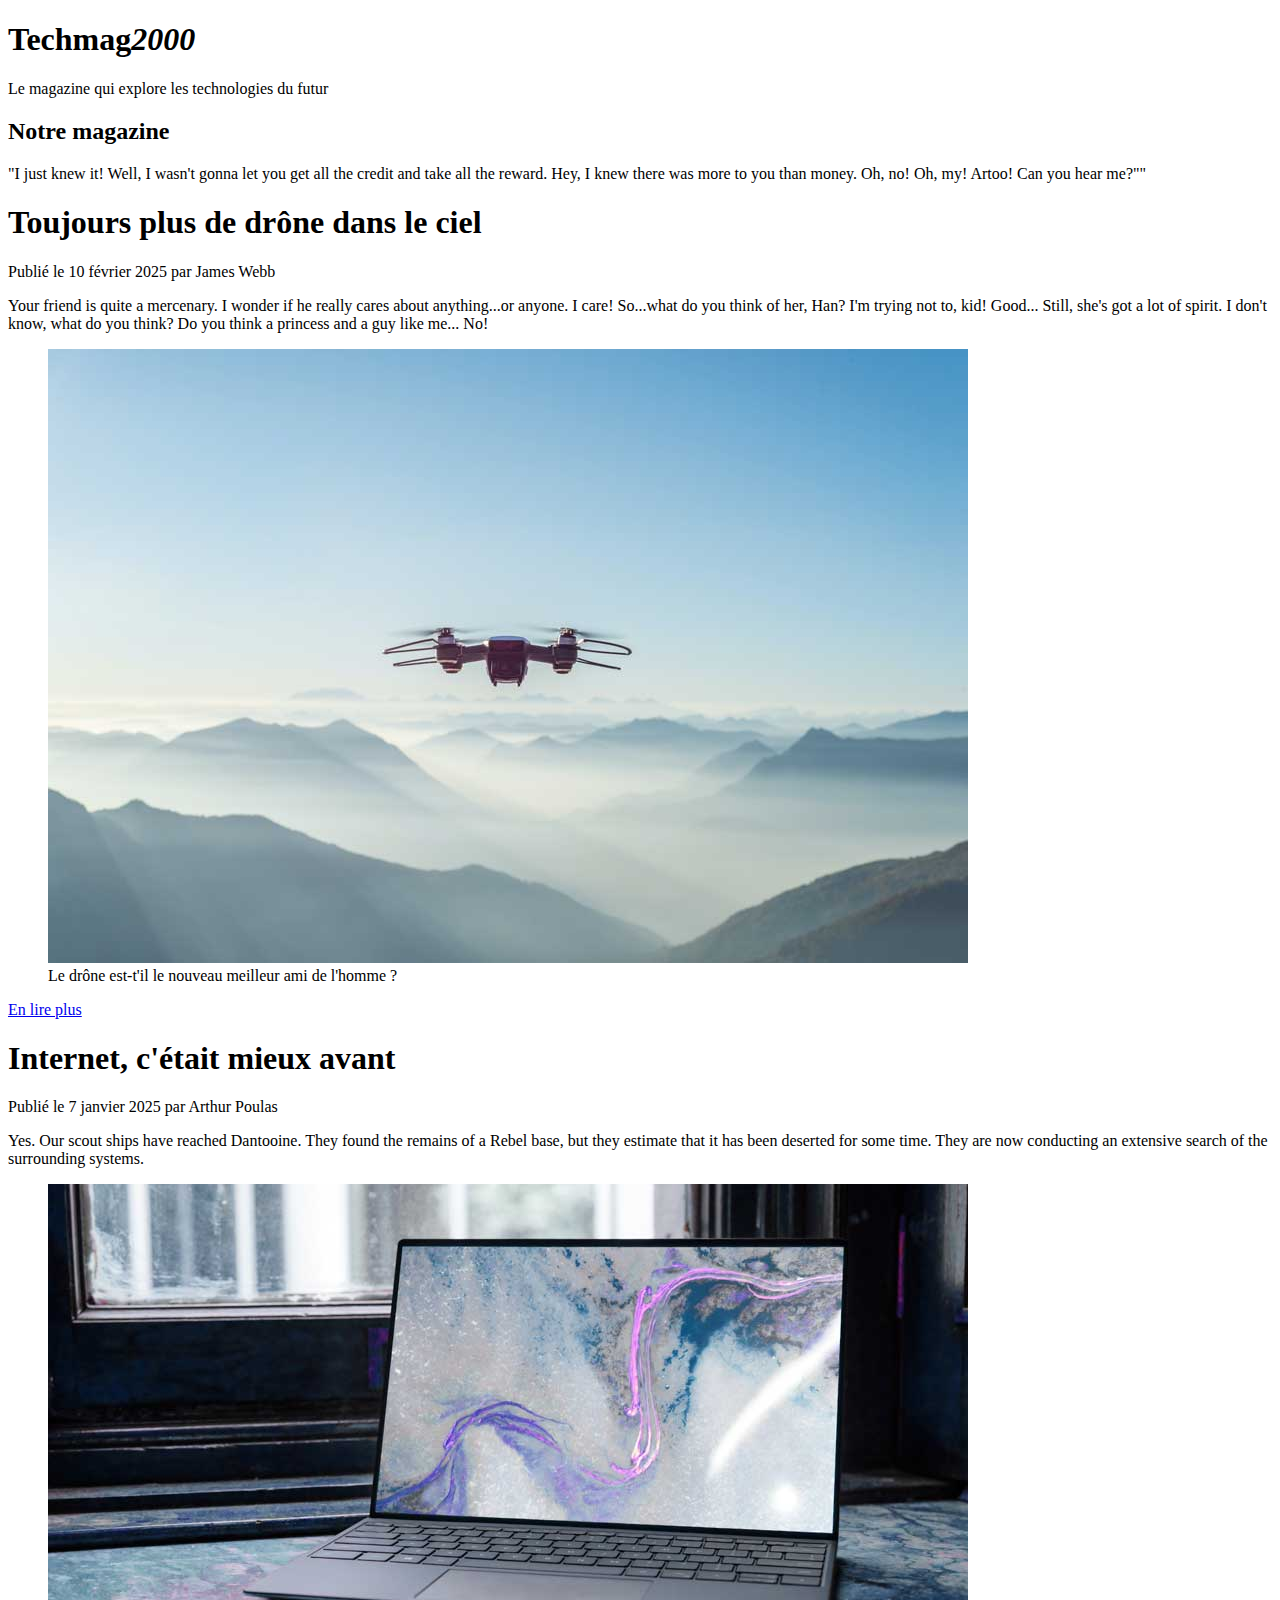
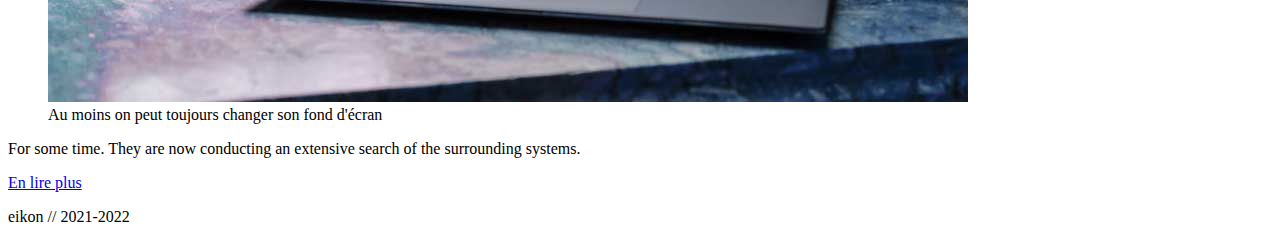
==== index.html @ 2d451c6f "add href" ====
<!DOCTYPE html>
<html>
  <head>
    <meta charset="UTF-8" />
    <meta name="viewport" content="width=device-width, initial-scale=1.0" />
    <title>Techmag2000</title>
  </head>
  <body>
    <header>
      <h1>Techmag<em>2000</em></h1>
      <p>Le magazine qui explore les technologies du futur</p>
    </header>
    <main>
      <div class="introduction" >
        <h2>Notre magazine</h2>
        <p>
          "I just knew it! Well, I wasn't gonna let you get all the credit and 
          take all the reward. Hey, I knew there was more to you than money. 
          Oh, no! Oh, my! Artoo! Can you hear me?""
        </p>
      </div>
      <article>
        <h1>Toujours plus de drône dans le ciel</h1>
        <p>
          Publié le <span class="date">10 février 2025</span> par 
          <span class="author">James Webb</span>
        </p>
        <p>
          Your friend is quite a mercenary. I wonder if he really cares about 
          anything...or anyone. I care! So...what do you think of her, Han? 
          I'm trying not to, kid! Good... Still, she's got a lot of spirit. 
          I don't know, what do you think? Do you think a princess and a guy 
          like me... No!
        </p>
        <figure>
        <img src="img/img_drone.jpg" alt="Drône dans le ciel.">
        <figcaption>
          Le drône est-t'il le nouveau meilleur ami de l'homme ?
        </figcaption>
        </figure>
        <a href="article.html"
          class="button">
          En lire plus
        </a>
      </article>
      <article>
        <h1>Internet, c'était mieux avant</h1>
        <p>
          Publié le <span class="date">7 janvier 2025</span> par 
          <span class="author">Arthur Poulas</span>
        </p>
        <p>
          Yes. Our scout ships have reached Dantooine. They found the remains of 
          a Rebel base, but they estimate that it has been deserted for some 
          time. They are now conducting an extensive search of the surrounding 
          systems.
        </p>
        <figure>
        <img src="img/img_laptop.jpg" alt="Ordinateur portable.">
        <figcaption>
          Au moins on peut toujours changer son fond d'écran
        </figcaption>
        </figure>
        <p>
          For some time. They are now conducting an extensive search of the 
          surrounding systems.
        </p>
        <a href="article.html"
          class="button">
          En lire plus 
        </a>
      </article>
    </main>
    <footer>
      <p>
        eikon // 2021-2022
      </p>
    </footer>
  </body>
</html>
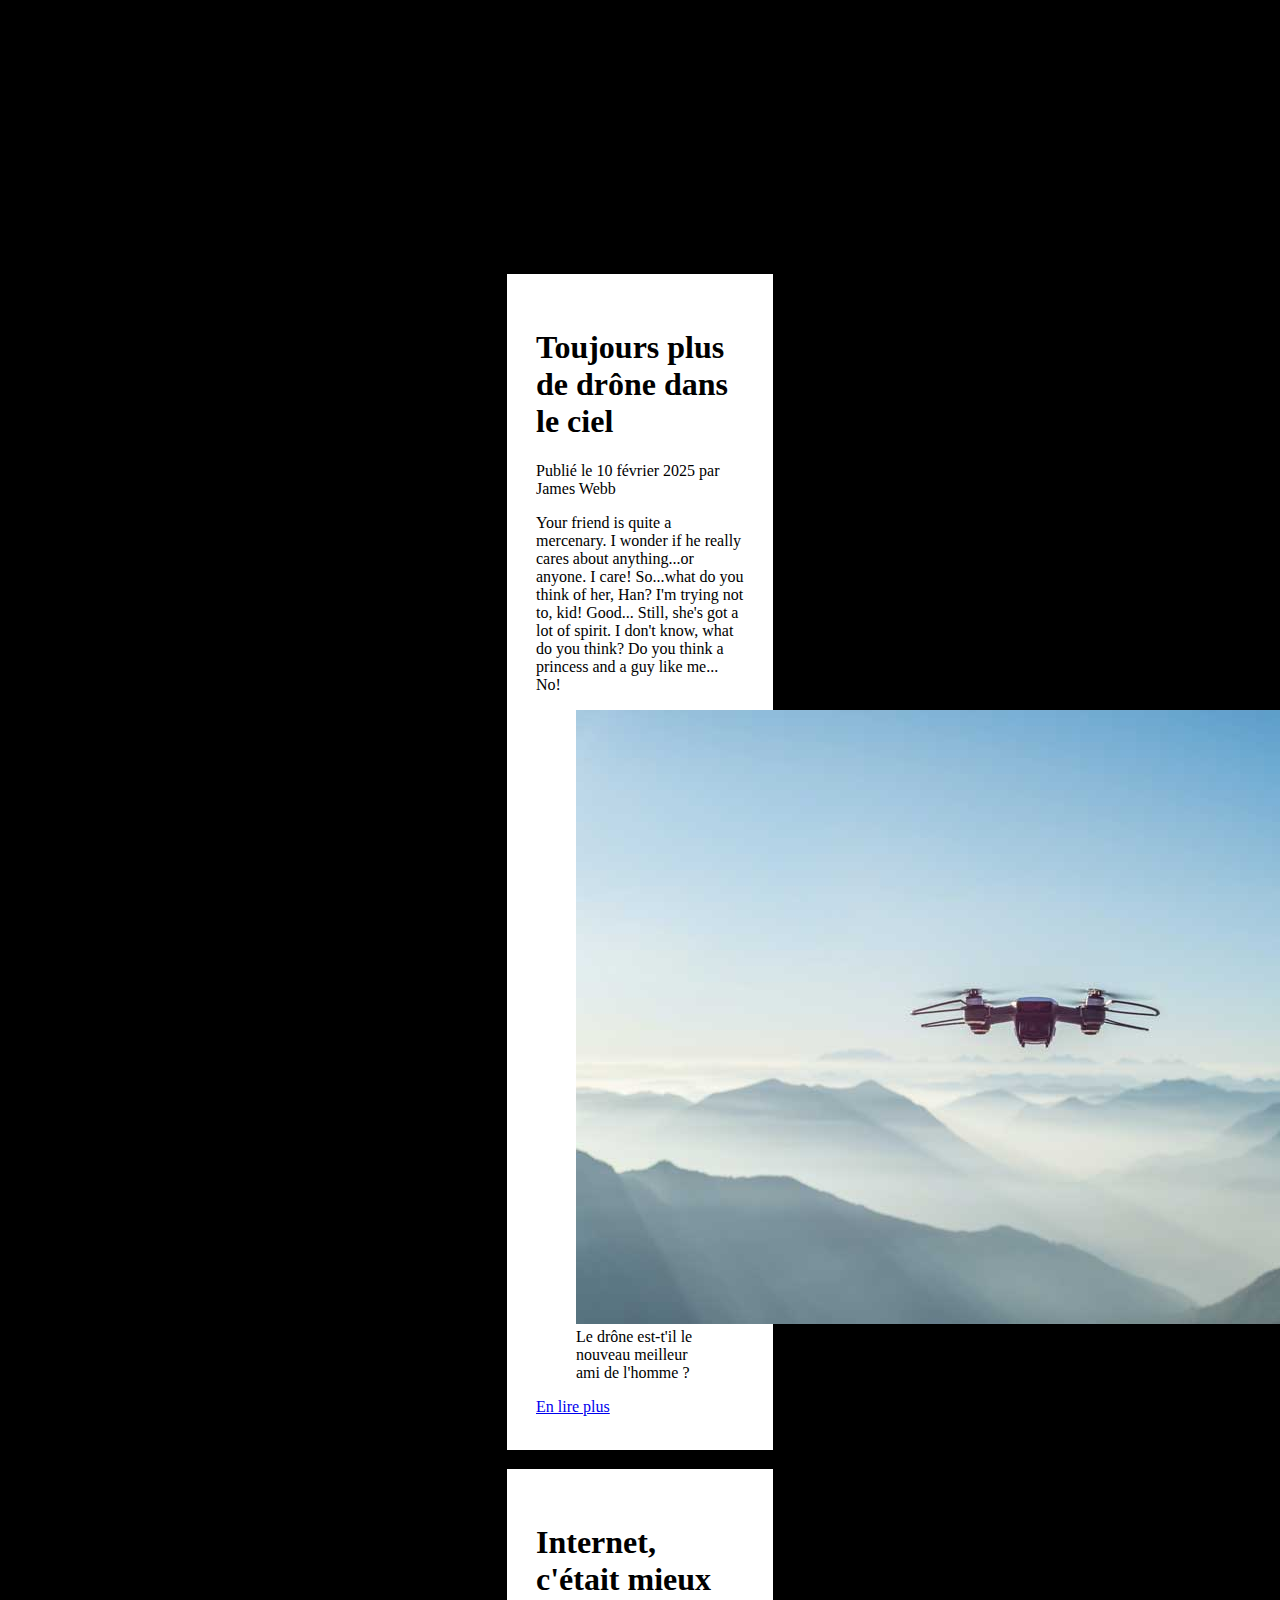
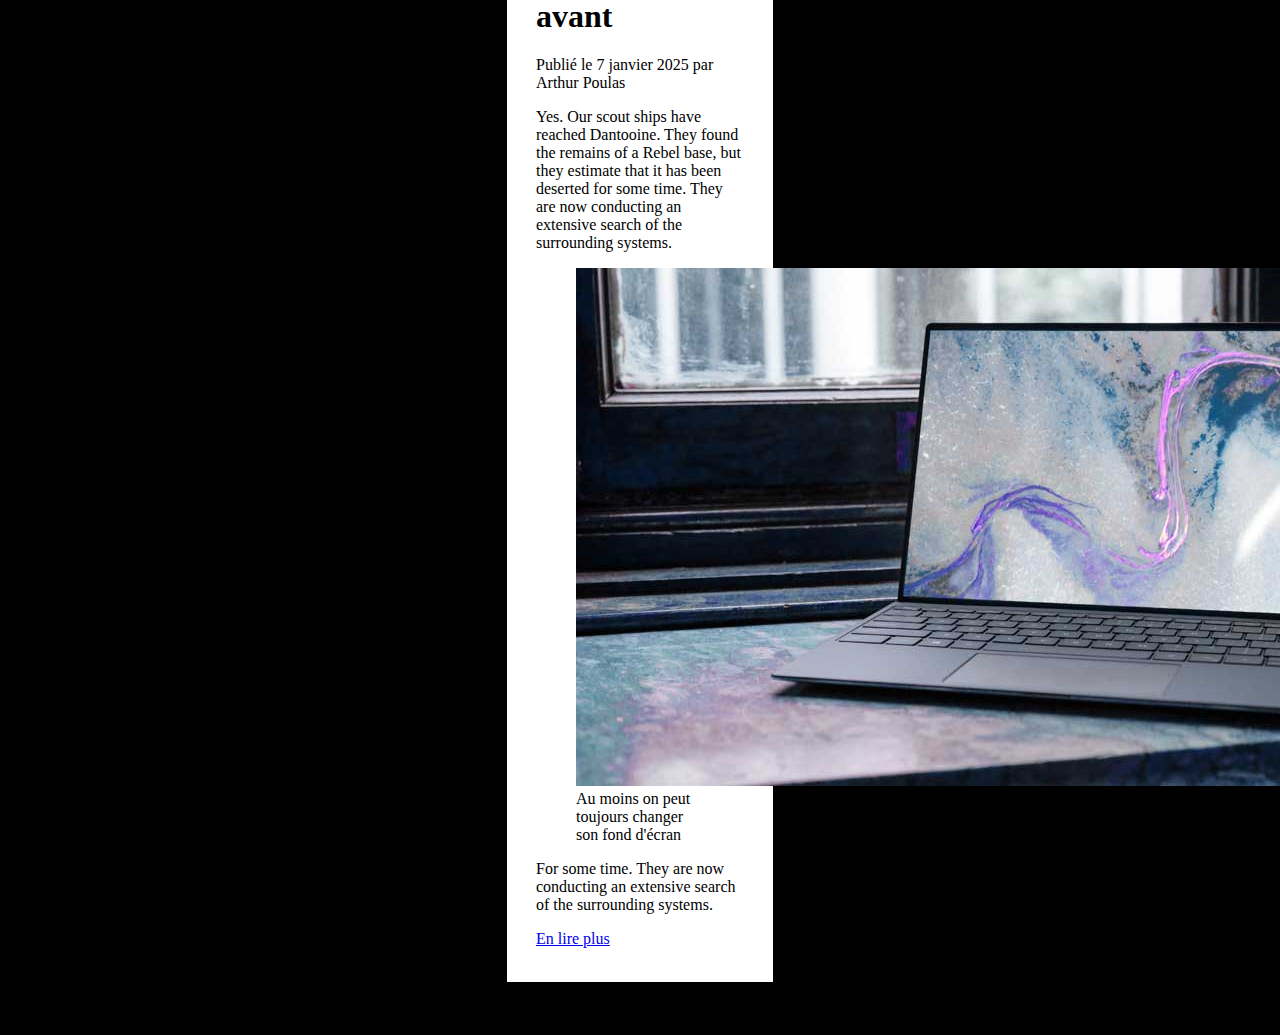
==== commit 60f567ca: "article css" ====
--- a/index.html
+++ b/index.html
@@ -4,6 +4,7 @@
     <meta charset="UTF-8" />
     <meta name="viewport" content="width=device-width, initial-scale=1.0" />
     <title>Techmag2000</title>
+    <link rel="stylesheet" href="css/style.css"/>
   </head>
   <body>
     <header>
@@ -11,7 +12,7 @@
       <p>Le magazine qui explore les technologies du futur</p>
     </header>
     <main>
-      <div class="introduction" >
+      <div>
         <h2>Notre magazine</h2>
         <p>
           "I just knew it! Well, I wasn't gonna let you get all the credit and 
--- a/css/style.css
+++ b/css/style.css
@@ -0,0 +1,20 @@
+/*
+  font-family: 'Montserrat', sans-serif; 100it/800
+  font-family: 'Open Sans', sans-serif; 400/400it/700/700it
+*/
+
+html {
+  scroll-behavior: smooth;
+}
+
+body {
+  max-width: 320px;
+  margin: auto;
+  background-color: black;
+}
+
+article {
+  background-color: white;
+  margin: 19px 27px;
+  padding: 34px 29px;
+}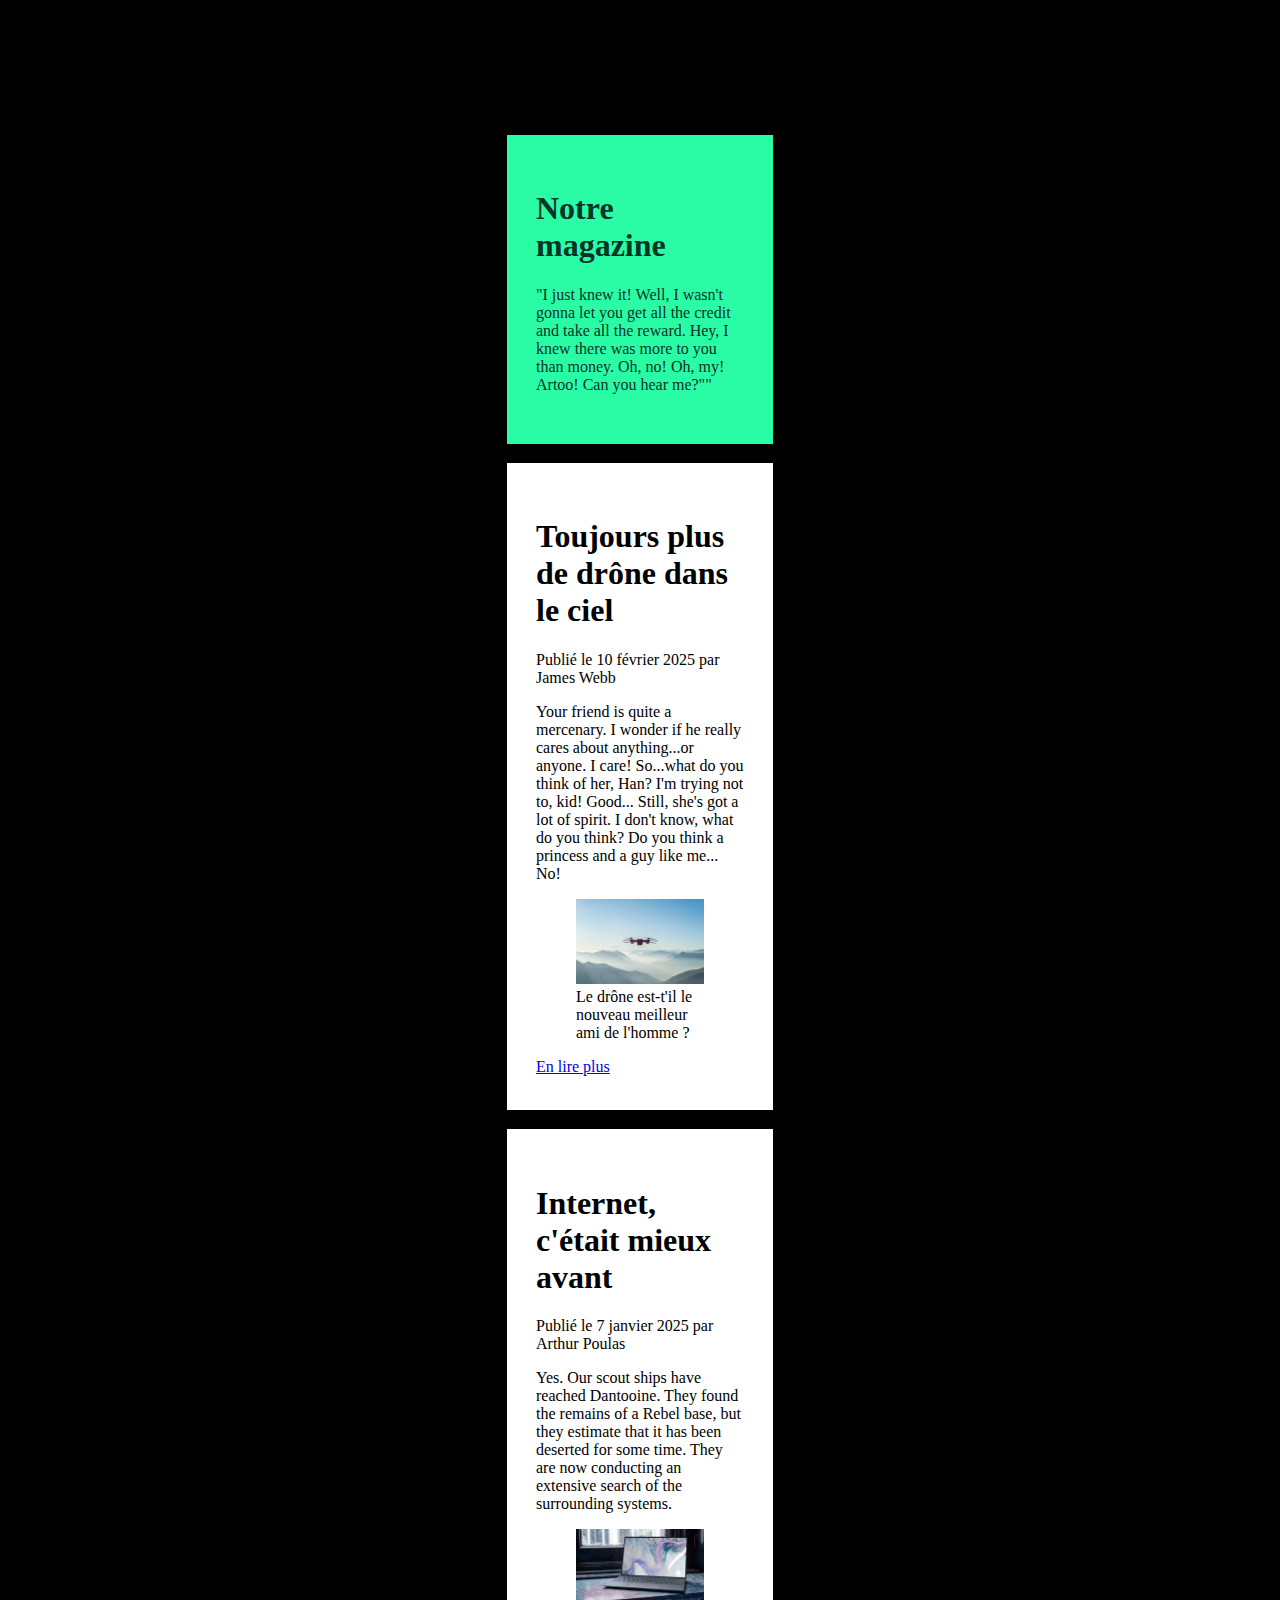
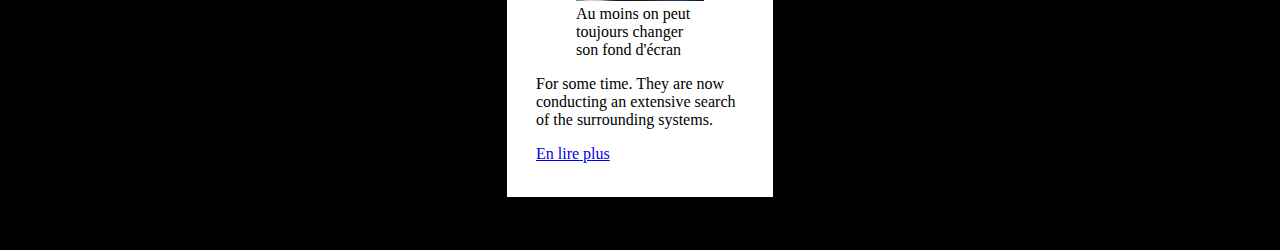
==== commit 1decc06d: "mise a jour class" ====
--- a/index.html
+++ b/index.html
@@ -7,13 +7,13 @@
     <link rel="stylesheet" href="css/style.css"/>
   </head>
   <body>
-    <header>
+    <header class="site-header">
       <h1>Techmag<em>2000</em></h1>
       <p>Le magazine qui explore les technologies du futur</p>
     </header>
     <main>
-      <div>
-        <h2>Notre magazine</h2>
+      <div class="presentation">
+        <h1>Notre magazine</h1>
         <p>
           "I just knew it! Well, I wasn't gonna let you get all the credit and 
           take all the reward. Hey, I knew there was more to you than money. 
@@ -21,11 +21,13 @@
         </p>
       </div>
       <article>
+        <header>
         <h1>Toujours plus de drône dans le ciel</h1>
         <p>
           Publié le <span class="date">10 février 2025</span> par 
           <span class="author">James Webb</span>
         </p>
+        </header>
         <p>
           Your friend is quite a mercenary. I wonder if he really cares about 
           anything...or anyone. I care! So...what do you think of her, Han? 
--- a/css/style.css
+++ b/css/style.css
@@ -17,4 +17,16 @@
   background-color: white;
   margin: 19px 27px;
   padding: 34px 29px;
+}
+
+div {
+  background-color: #2afca6;
+  margin: 19px 27px;
+  padding: 34px 29px;
+  color: #033427;
+}
+
+img {
+  max-width: 100%;
+  height: 100%; 
 }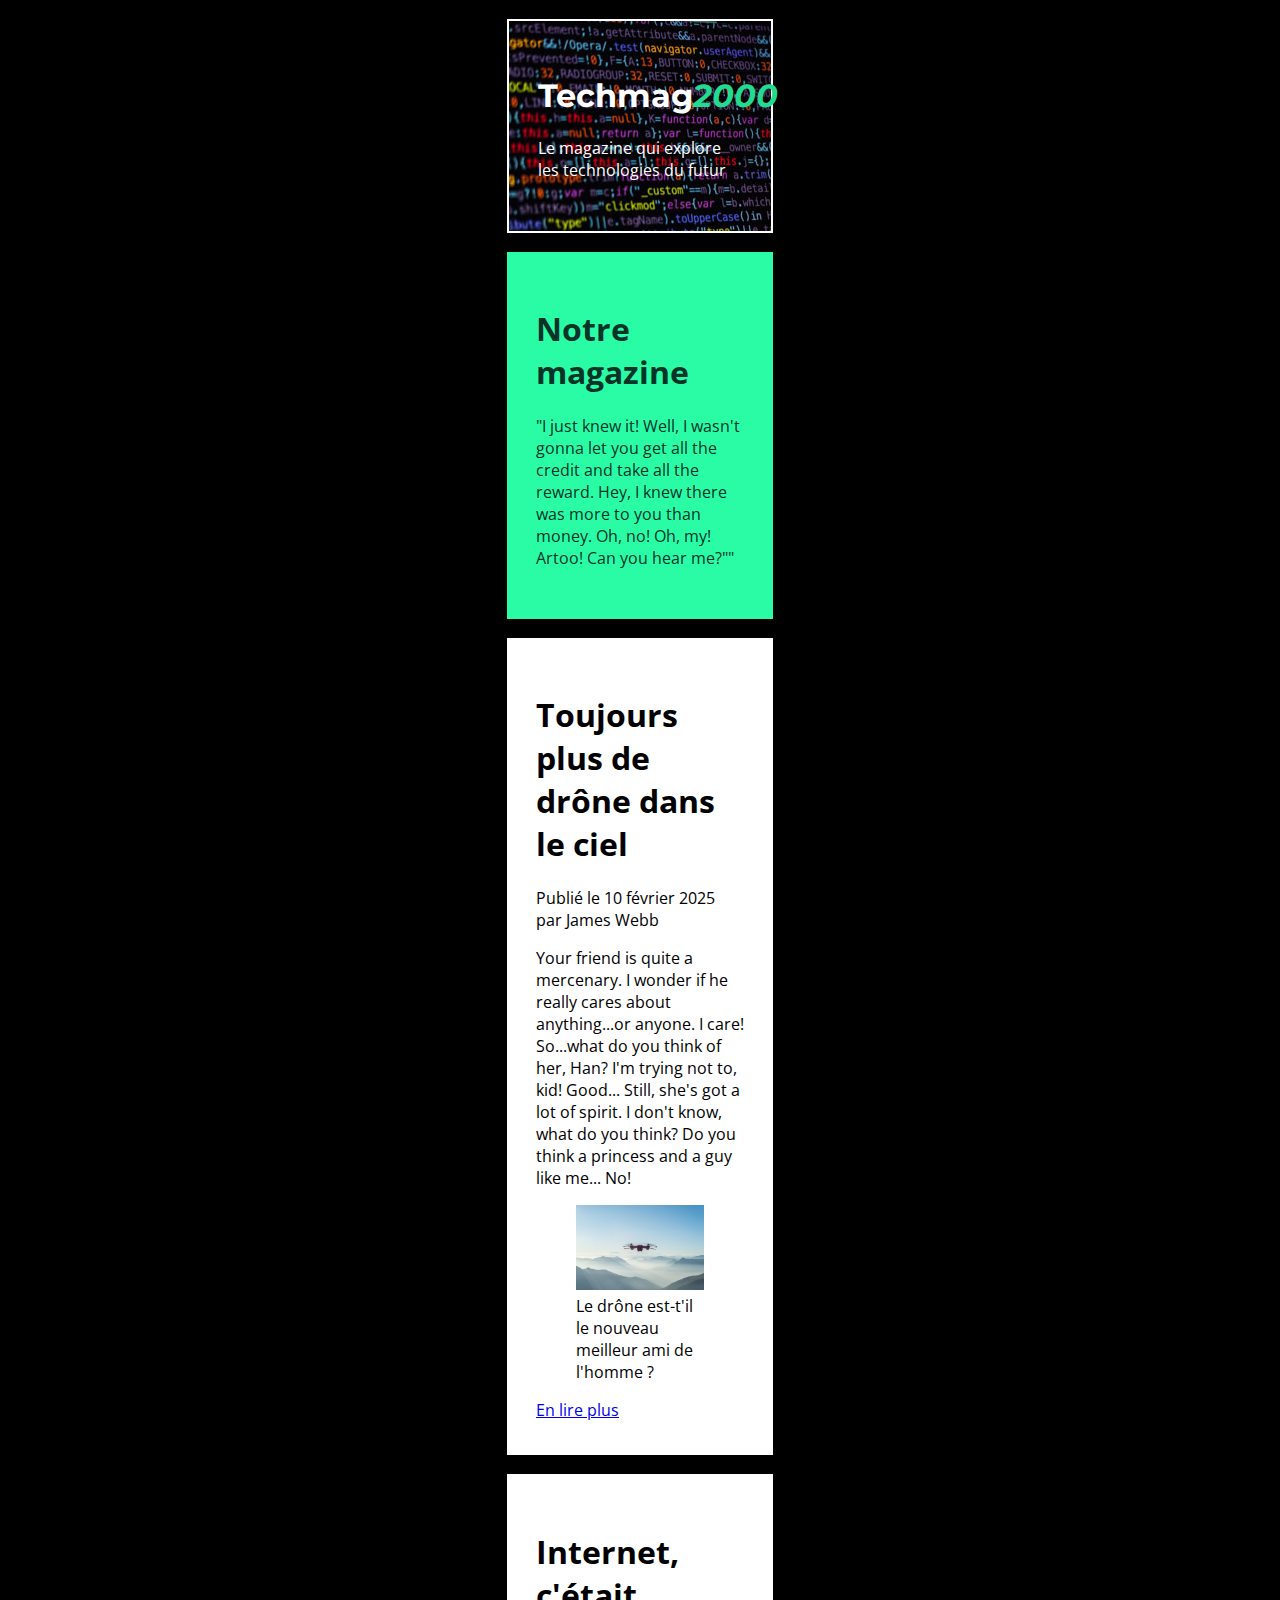
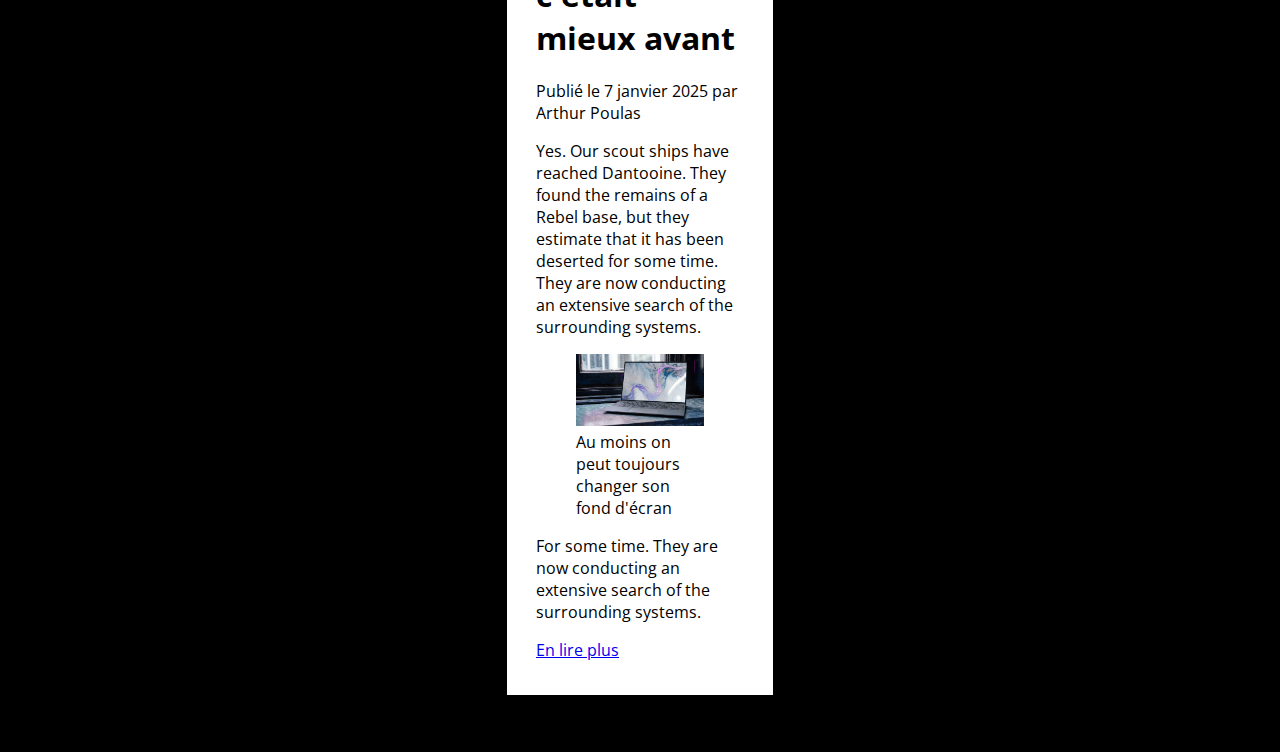
==== commit ea400e18: "add fonts" ====
--- a/index.html
+++ b/index.html
@@ -4,6 +4,12 @@
     <meta charset="UTF-8" />
     <meta name="viewport" content="width=device-width, initial-scale=1.0" />
     <title>Techmag2000</title>
+    <link rel="preconnect" href="https://fonts.googleapis.com">
+    <link rel="preconnect" href="https://fonts.gstatic.com" crossorigin>
+    <link href="https://fonts.googleapis.com/css2?family=Montserrat:ital,wght@0,800;1,100&display=swap" rel="stylesheet">
+    <link rel="preconnect" href="https://fonts.googleapis.com">
+    <link rel="preconnect" href="https://fonts.gstatic.com" crossorigin>
+    <link href="https://fonts.googleapis.com/css2?family=Open+Sans:ital,wght@0,400;0,700;1,400;1,700&display=swap" rel="stylesheet">
     <link rel="stylesheet" href="css/style.css"/>
   </head>
   <body>
--- a/css/style.css
+++ b/css/style.css
@@ -11,6 +11,7 @@
   max-width: 320px;
   margin: auto;
   background-color: black;
+  font-family: 'Open Sans', sans-serif;
 }
 
 article {
@@ -29,4 +30,21 @@
 img {
   max-width: 100%;
   height: 100%; 
+}
+
+.site-header {
+  border: 2px solid white;
+  margin: 19px 27px;
+  padding: 34px 29px;
+  background-image: url("../img/img_header.jpg");
+  color: white; 
+  text-align: left;
+}
+
+.site-header h1 {
+  font-family: 'Montserrat', sans-serif;
+}
+
+em {
+  color: #21db90;
 }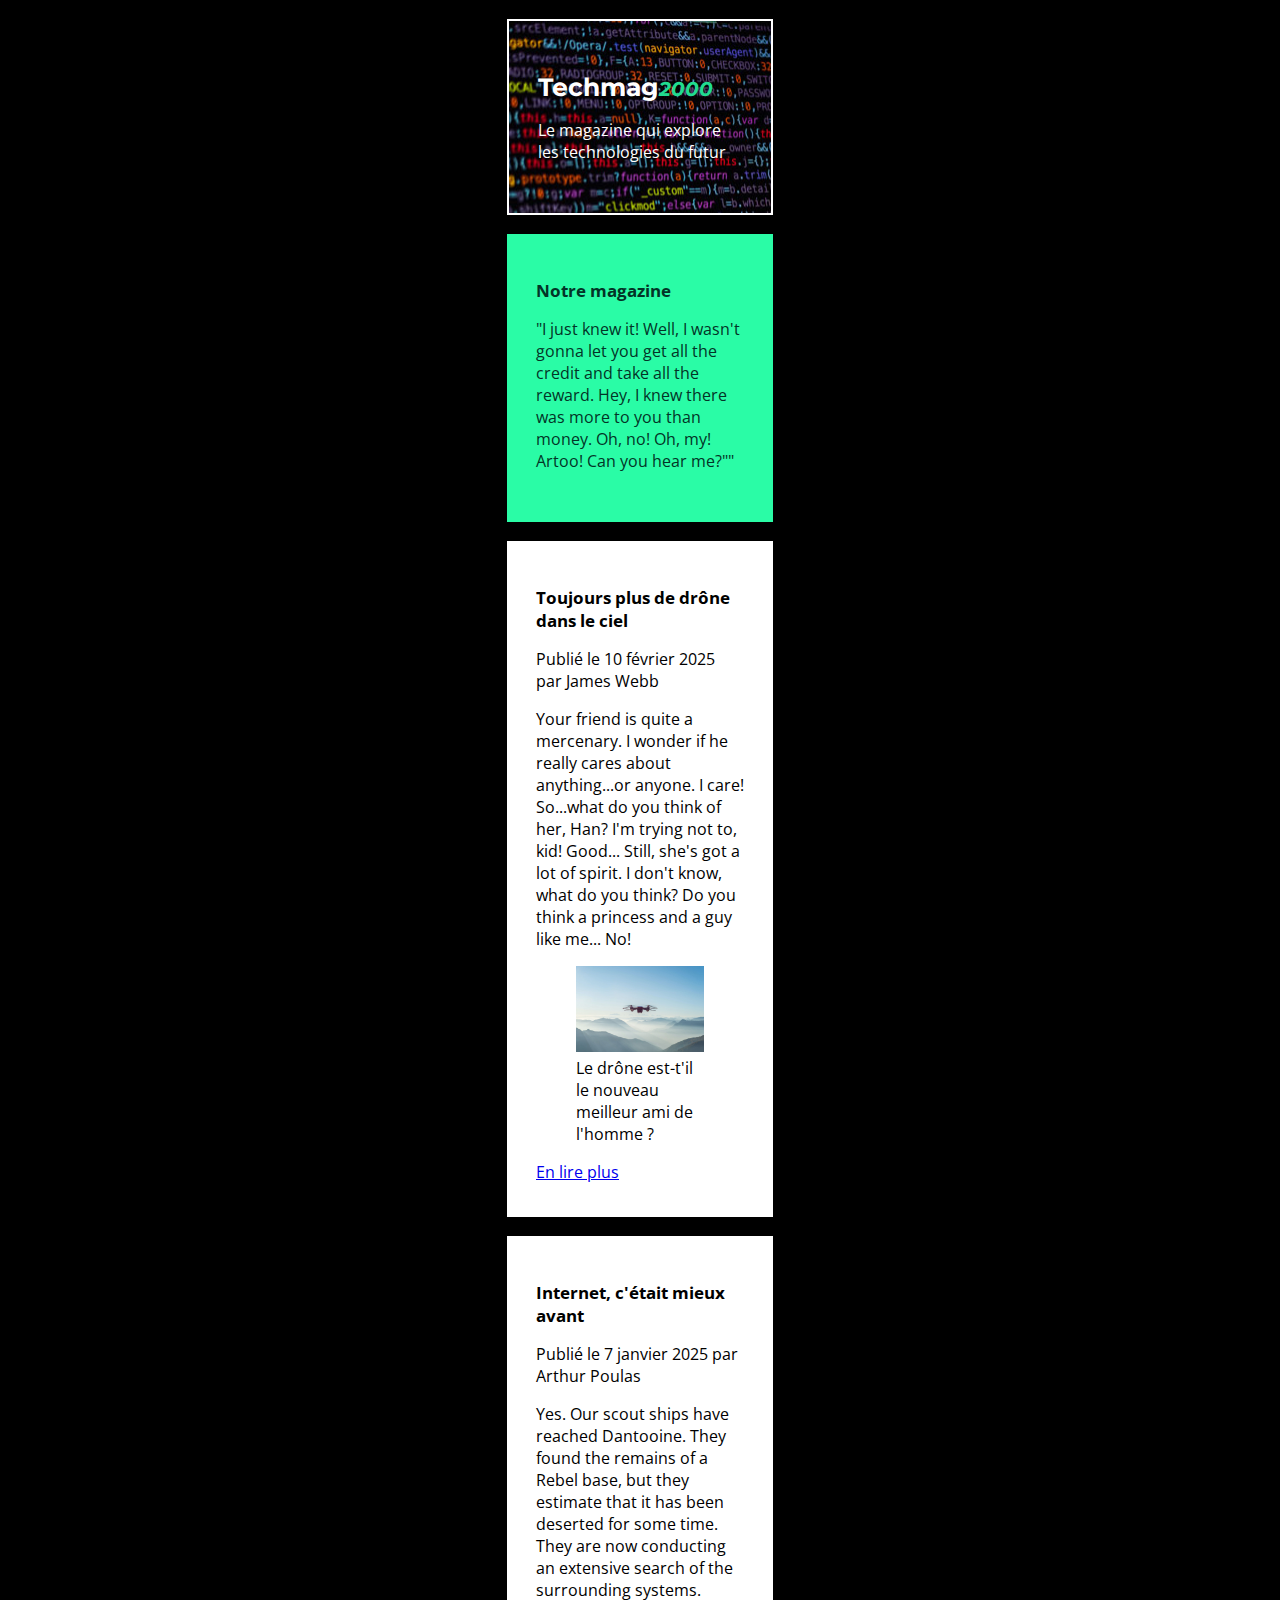
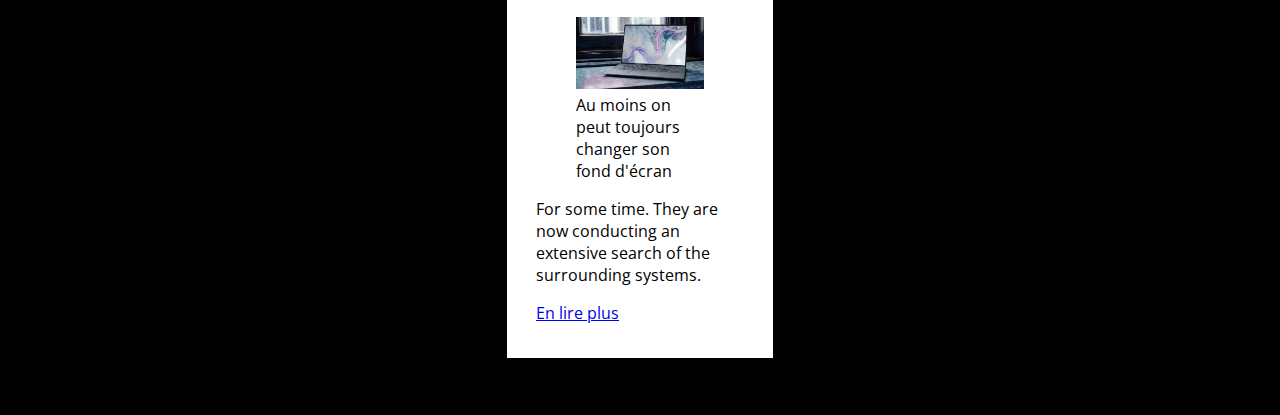
==== commit 6c8c1b1f: "add font-size" ====
--- a/index.html
+++ b/index.html
@@ -28,11 +28,11 @@
       </div>
       <article>
         <header>
-        <h1>Toujours plus de drône dans le ciel</h1>
-        <p>
+          <h1>Toujours plus de drône dans le ciel</h1>
+          <p>
           Publié le <span class="date">10 février 2025</span> par 
           <span class="author">James Webb</span>
-        </p>
+          </p>
         </header>
         <p>
           Your friend is quite a mercenary. I wonder if he really cares about 
@@ -53,11 +53,13 @@
         </a>
       </article>
       <article>
-        <h1>Internet, c'était mieux avant</h1>
-        <p>
+        <header>
+          <h1>Internet, c'était mieux avant</h1>
+          <p>
           Publié le <span class="date">7 janvier 2025</span> par 
           <span class="author">Arthur Poulas</span>
-        </p>
+          </p>
+        </header>
         <p>
           Yes. Our scout ships have reached Dantooine. They found the remains of 
           a Rebel base, but they estimate that it has been deserted for some 
--- a/css/style.css
+++ b/css/style.css
@@ -12,24 +12,7 @@
   margin: auto;
   background-color: black;
   font-family: 'Open Sans', sans-serif;
-}
-
-article {
-  background-color: white;
-  margin: 19px 27px;
-  padding: 34px 29px;
-}
-
-div {
-  background-color: #2afca6;
-  margin: 19px 27px;
-  padding: 34px 29px;
-  color: #033427;
-}
-
-img {
-  max-width: 100%;
-  height: 100%; 
+  font-size: 16px;
 }
 
 .site-header {
@@ -43,8 +26,36 @@
 
 .site-header h1 {
   font-family: 'Montserrat', sans-serif;
+  font-size: 25px;
 }
 
 em {
   color: #21db90;
+  font-size: 20px;
+}
+
+div {
+  background-color: #2afca6;
+  margin: 19px 27px;
+  padding: 34px 29px;
+  color: #033427;
+}
+
+article {
+  background-color: white;
+  margin: 19px 27px;
+  padding: 34px 29px;
+}
+
+img {
+  max-width: 100%;
+  height: 100%; 
+}
+
+h1 {
+  font-size: 17px;
+}
+
+h2 {
+  font-size: 16px;
 }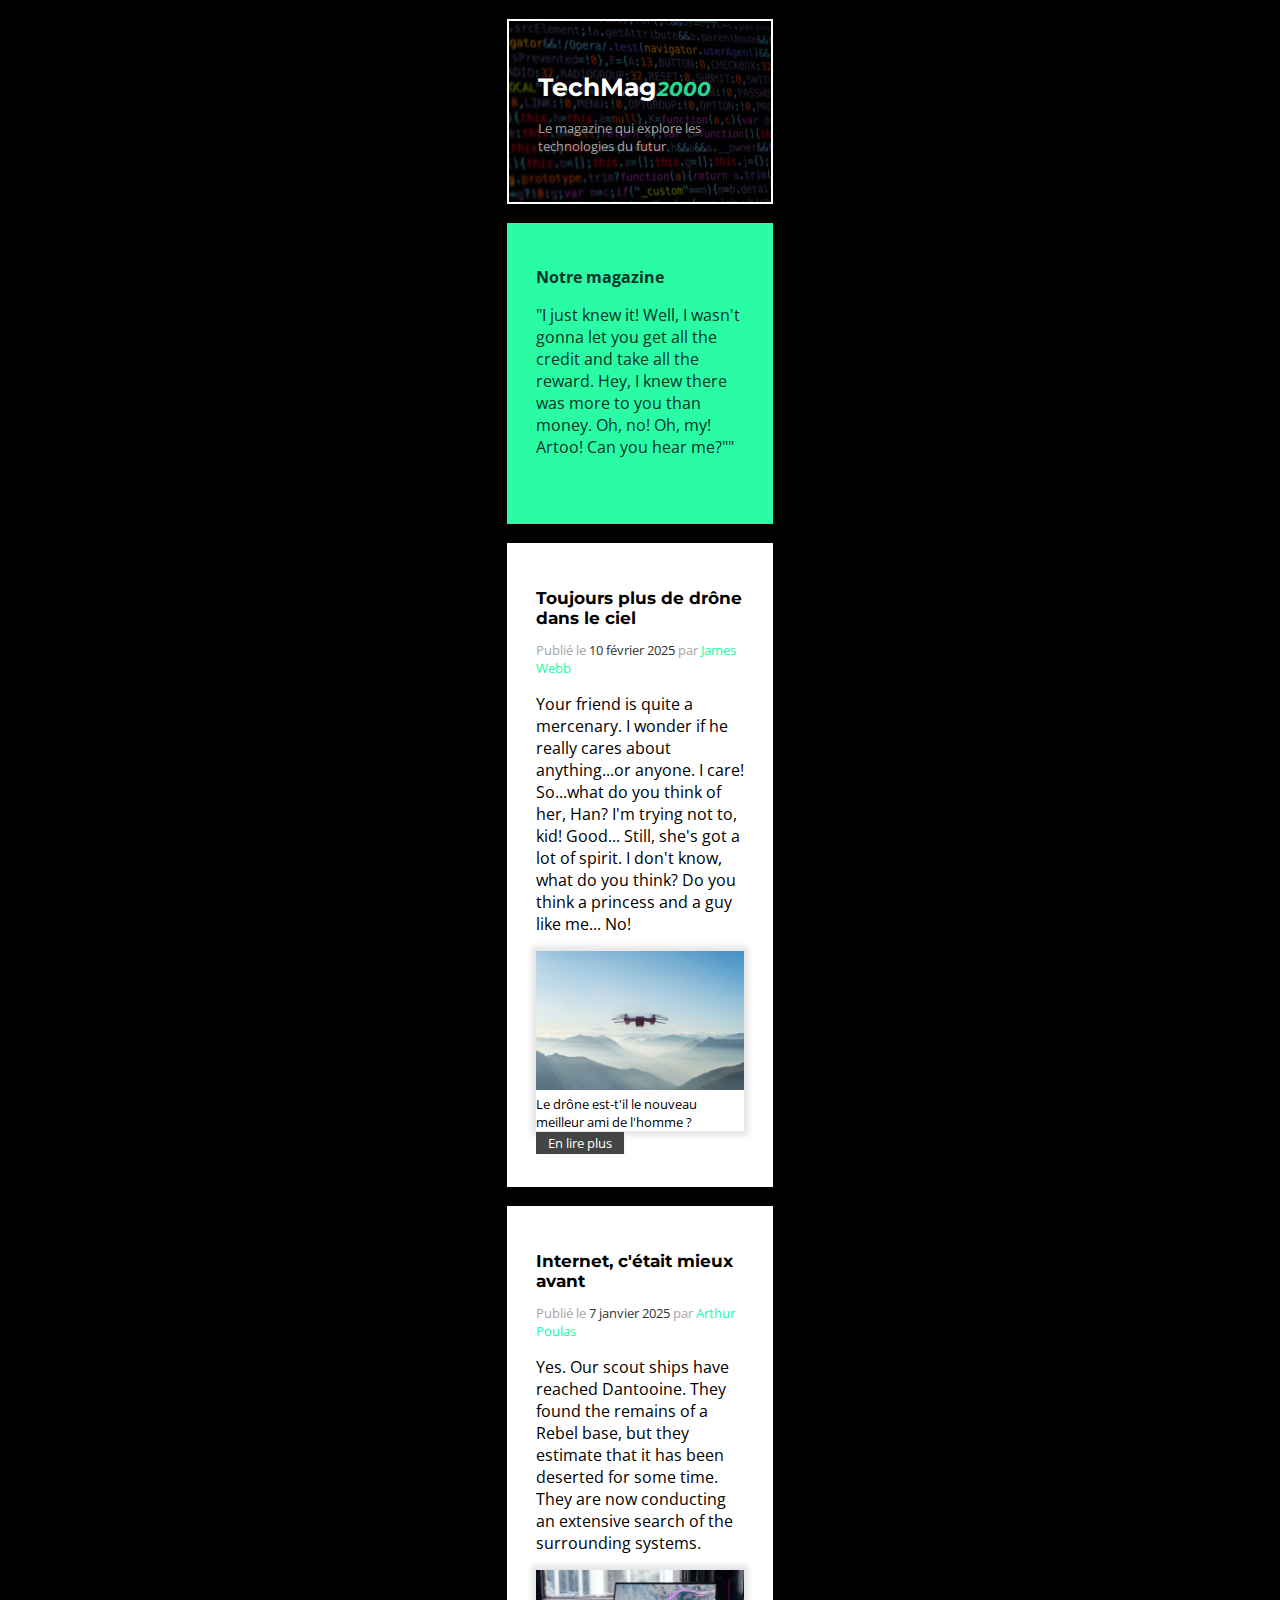
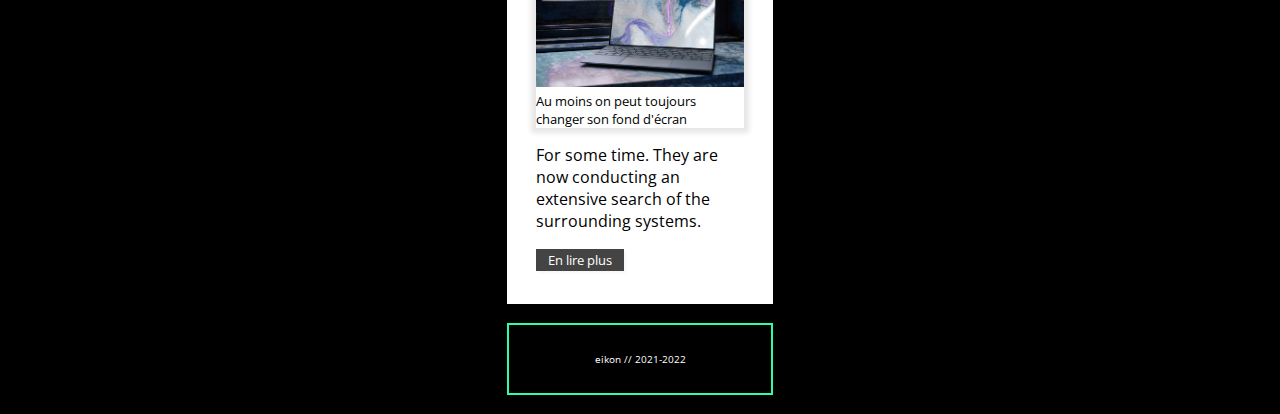
==== commit 83bf02c7: "mise a jour h1 et h2 html et css" ====
--- a/index.html
+++ b/index.html
@@ -14,12 +14,12 @@
   </head>
   <body>
     <header class="site-header">
-      <h1>Techmag<em>2000</em></h1>
+      <h1>TechMag<em>2000</em></h1>
       <p>Le magazine qui explore les technologies du futur</p>
     </header>
     <main>
       <div class="presentation">
-        <h1>Notre magazine</h1>
+        <h2>Notre magazine</h2>
         <p>
           "I just knew it! Well, I wasn't gonna let you get all the credit and 
           take all the reward. Hey, I knew there was more to you than money. 
--- a/css/style.css
+++ b/css/style.css
@@ -22,6 +22,7 @@
   background-image: url("../img/img_header.jpg");
   color: white; 
   text-align: left;
+  box-shadow: inset 0 0 0 100px #00000099;
 }
 
 .site-header h1 {
@@ -37,7 +38,7 @@
 div {
   background-color: #2afca6;
   margin: 19px 27px;
-  padding: 34px 29px;
+  padding: 30px 29px 50px 29px;
   color: #033427;
 }
 
@@ -47,13 +48,57 @@
   padding: 34px 29px;
 }
 
+.button {
+  background-color: #444444;
+  color: white;
+  padding: 2px 12px; 
+  font-size: 13px; 
+  text-decoration: none;
+  box-shadow: inset 2px 2px #393939; 
+  box-shadow: 2px 2px 3px #f6f6f6;
+  text-shadow: 1px #393939;
+}
+
+.author {
+  color: #18fca8;
+}
+
+.date {
+  color: #343434;
+}
+
+header p {
+  color: #a5a5a5;
+  font-size: 13px; 
+}
+
+footer {
+  border: 2px solid #2bffaa; 
+  color: white;
+  margin: 19px 27px;
+  padding: 17px 29px;
+  text-align: center;
+  font-size: 10px; 
+}
+
 img {
   max-width: 100%;
   height: 100%; 
 }
 
+figure {
+  margin: 0;
+  box-shadow: 0 0 5px 5px #e7e7e7;
+}
+
+figcaption {
+  font-size: 13px;
+}
+
 h1 {
   font-size: 17px;
+  font-family: 'Montserrat', sans-serif;
+  font-style: 100px;
 }
 
 h2 {
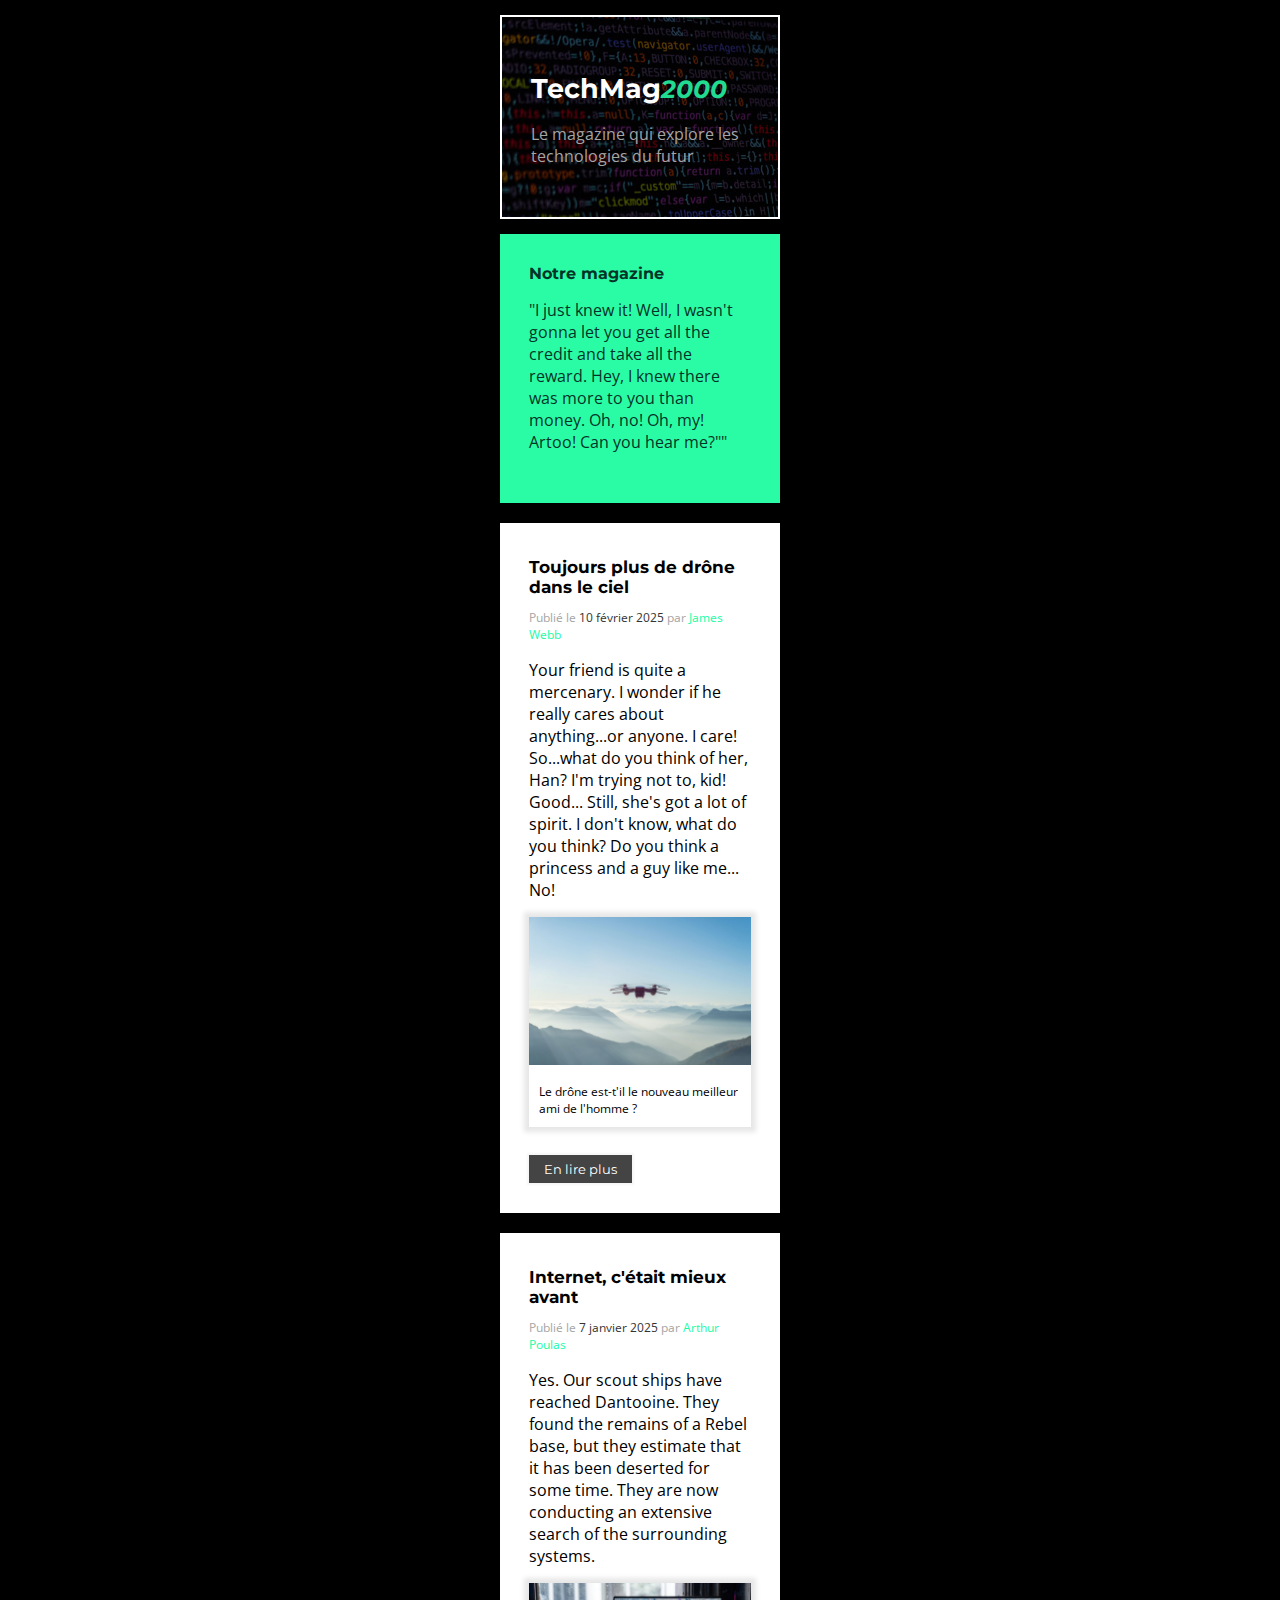
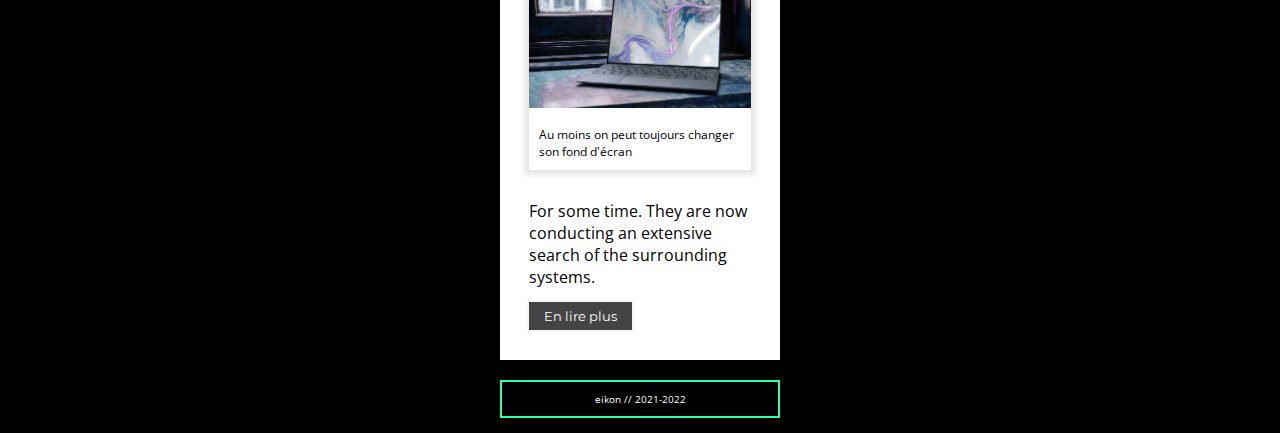
==== commit ed78a140: "mise a jour font-family button" ====
--- a/index.html
+++ b/index.html
@@ -78,7 +78,7 @@
         </p>
         <a href="article.html"
           class="button">
-          En lire plus 
+          En lire plus
         </a>
       </article>
     </main>
--- a/css/style.css
+++ b/css/style.css
@@ -5,58 +5,93 @@
 
 html {
   scroll-behavior: smooth;
+  background-color: black;
 }
 
 body {
   max-width: 320px;
   margin: auto;
-  background-color: black;
   font-family: 'Open Sans', sans-serif;
   font-size: 16px;
 }
 
 .site-header {
   border: 2px solid white;
-  margin: 19px 27px;
-  padding: 34px 29px;
+  margin: 15px 20px;
+  padding: 55px 29px 50px;
   background-image: url("../img/img_header.jpg");
   color: white; 
-  text-align: left;
   box-shadow: inset 0 0 0 100px #00000099;
 }
 
 .site-header h1 {
-  font-family: 'Montserrat', sans-serif;
-  font-size: 25px;
+  font-size: 27px;
+}
+
+.site-header p {
+  margin-bottom: 0; 
+  font-size: 16px;
 }
 
 em {
   color: #21db90;
-  font-size: 20px;
+  font-size: 25px;
+  font-family: 'Montserrat', sans-serif;
+}
+
+main {
+  margin: 15px 20px;
 }
 
 div {
   background-color: #2afca6;
-  margin: 19px 27px;
-  padding: 30px 29px 50px 29px;
+  padding: 30px 29px 50px;
   color: #033427;
+  margin-bottom: 20px;
+  font-size: 16px;
+}
+
+div h2 {
+  margin-top: 0;
+}
+
+div p{
+margin-bottom: 0;
 }
 
 article {
   background-color: white;
-  margin: 19px 27px;
   padding: 34px 29px;
+  margin-bottom: 20px;
+}
+
+header h1 {
+  margin-top: 0;
+}
+
+header p {
+  color: #a5a5a5;
+  font-size: 12px; 
+}
+
+footer {
+  border: 2px solid #2bffaa; 
+  color: white;
+  margin: 15px 20px;
+  text-align: center;
+  font-size: 10px; 
 }
 
 .button {
   background-color: #444444;
   color: white;
-  padding: 2px 12px; 
+  padding: 6px 15px; 
   font-size: 13px; 
+  font-family: 'Montserrat', sans-serif;
   text-decoration: none;
-  box-shadow: inset 2px 2px #393939; 
-  box-shadow: 2px 2px 3px #f6f6f6;
-  text-shadow: 1px #393939;
+  box-shadow: inset 0 0 2px 2px #393939; 
+  box-shadow: 0 0 2px 2px #f6f6f6;
+  text-shadow: 0 0 2px 2px #393939;
 }
 
 .author {
@@ -65,20 +100,6 @@
 
 .date {
   color: #343434;
-}
-
-header p {
-  color: #a5a5a5;
-  font-size: 13px; 
-}
-
-footer {
-  border: 2px solid #2bffaa; 
-  color: white;
-  margin: 19px 27px;
-  padding: 17px 29px;
-  text-align: center;
-  font-size: 10px; 
 }
 
 img {
@@ -92,15 +113,18 @@
 }
 
 figcaption {
-  font-size: 13px;
+  font-size: 12px;
+  padding: 10px;
+  padding-top: 13px;
+  margin-bottom: 30px;
 }
 
 h1 {
   font-size: 17px;
   font-family: 'Montserrat', sans-serif;
-  font-style: 100px;
 }
 
 h2 {
   font-size: 16px;
+  font-family: 'Montserrat', sans-serif;
 }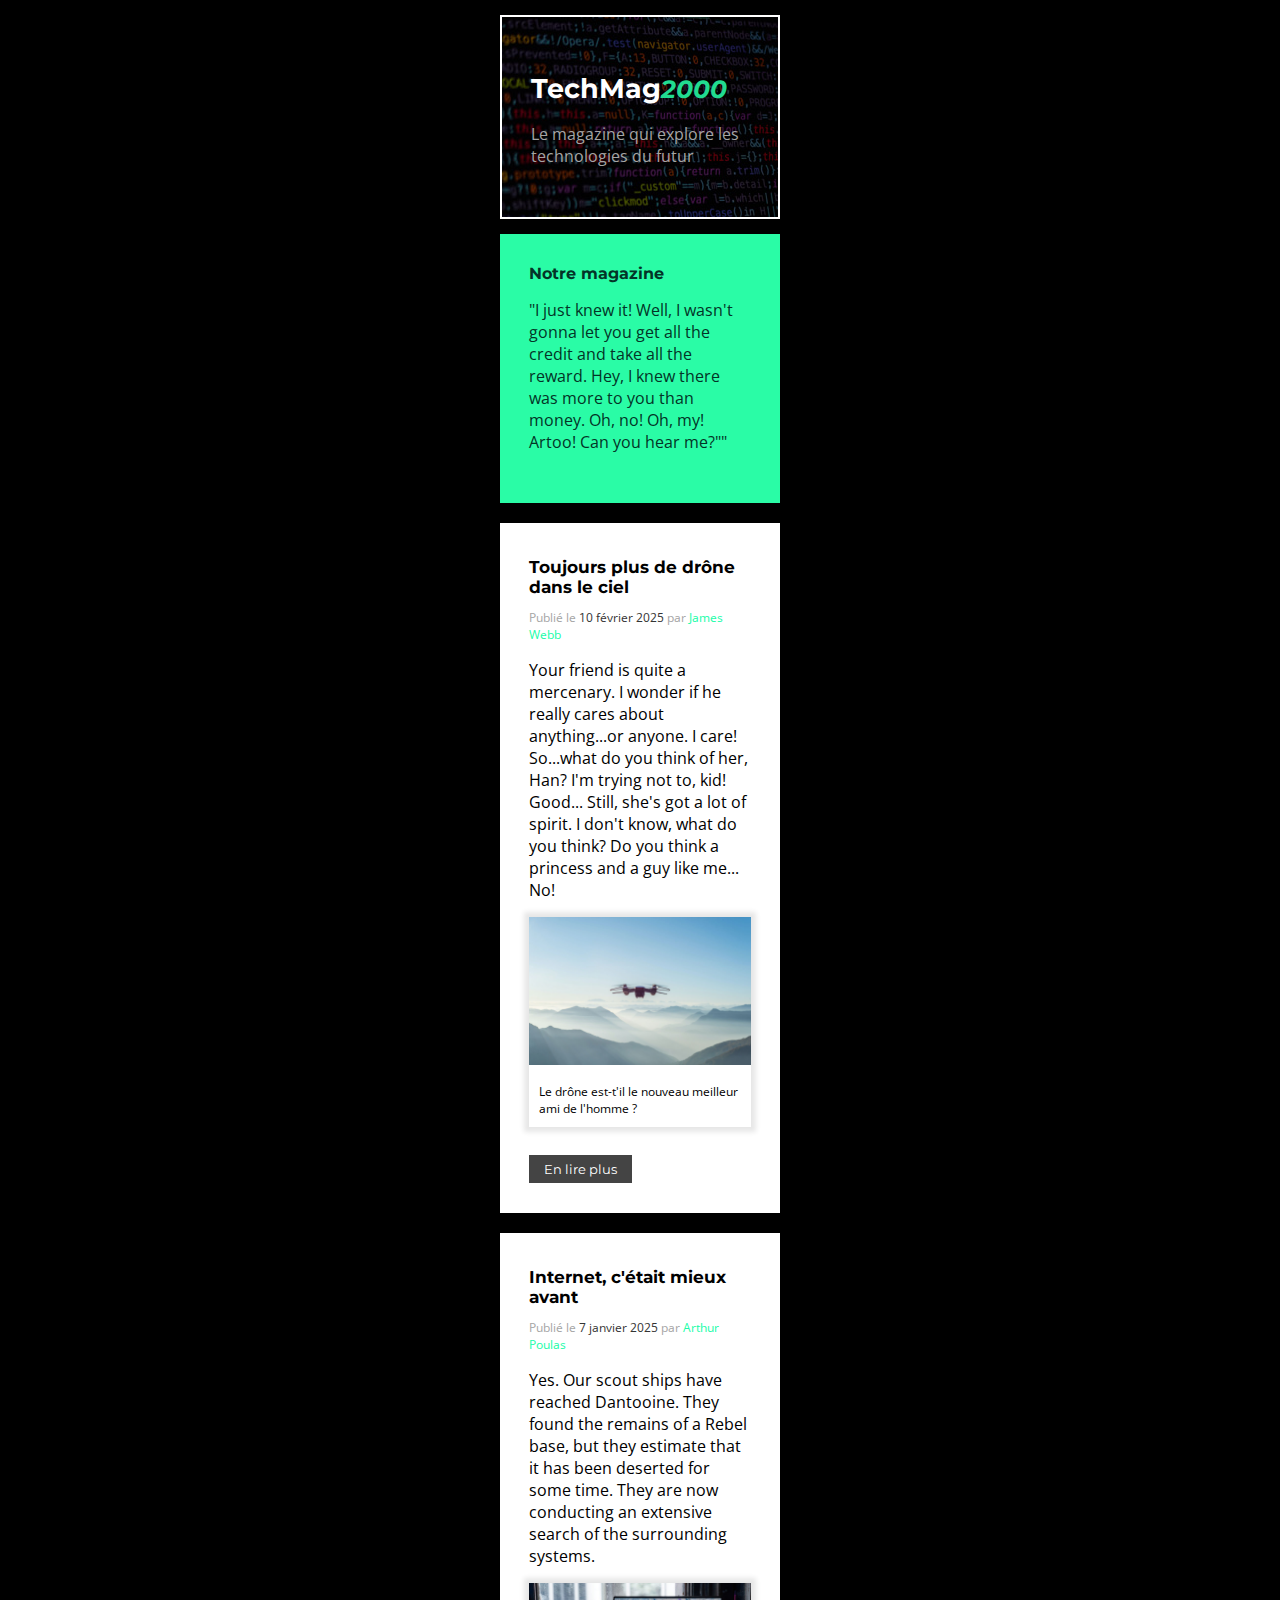
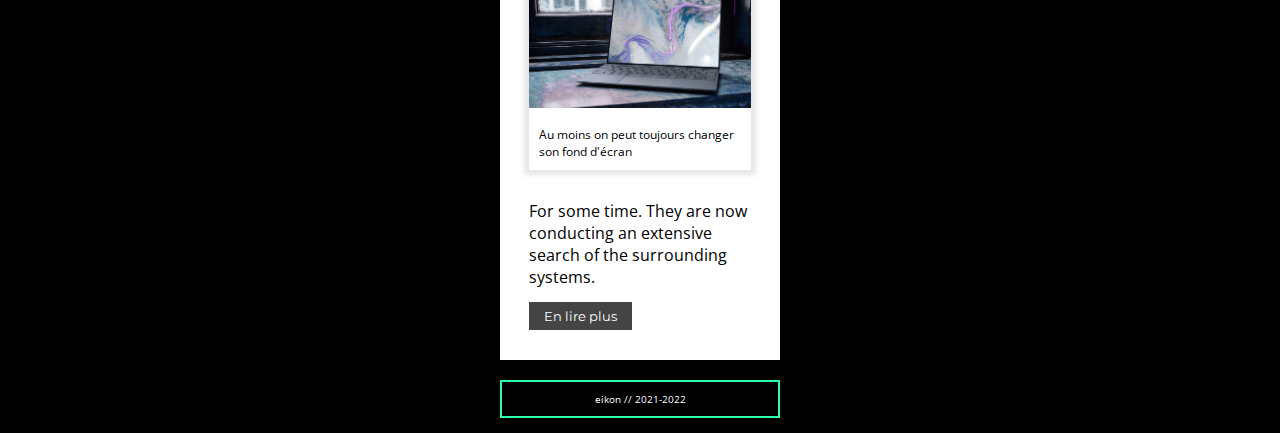
==== commit 7e480132: "correction code integration google font" ====
--- a/index.html
+++ b/index.html
@@ -6,10 +6,7 @@
     <title>Techmag2000</title>
     <link rel="preconnect" href="https://fonts.googleapis.com">
     <link rel="preconnect" href="https://fonts.gstatic.com" crossorigin>
-    <link href="https://fonts.googleapis.com/css2?family=Montserrat:ital,wght@0,800;1,100&display=swap" rel="stylesheet">
-    <link rel="preconnect" href="https://fonts.googleapis.com">
-    <link rel="preconnect" href="https://fonts.gstatic.com" crossorigin>
-    <link href="https://fonts.googleapis.com/css2?family=Open+Sans:ital,wght@0,400;0,700;1,400;1,700&display=swap" rel="stylesheet">
+    <link href="https://fonts.googleapis.com/css2?family=Montserrat:ital,wght@0,800;1,100&family=Open+Sans:ital,wght@0,400;0,700;1,400;1,700&display=swap" rel="stylesheet">
     <link rel="stylesheet" href="css/style.css"/>
   </head>
   <body>
--- a/css/style.css
+++ b/css/style.css
@@ -56,7 +56,7 @@
 }
 
 div p{
-margin-bottom: 0;
+  margin-bottom: 0;
 }
 
 article {
@@ -89,9 +89,6 @@
   font-size: 13px; 
   font-family: 'Montserrat', sans-serif;
   text-decoration: none;
-  box-shadow: inset 0 0 2px 2px #393939; 
-  box-shadow: 0 0 2px 2px #f6f6f6;
-  text-shadow: 0 0 2px 2px #393939;
 }
 
 .author {
